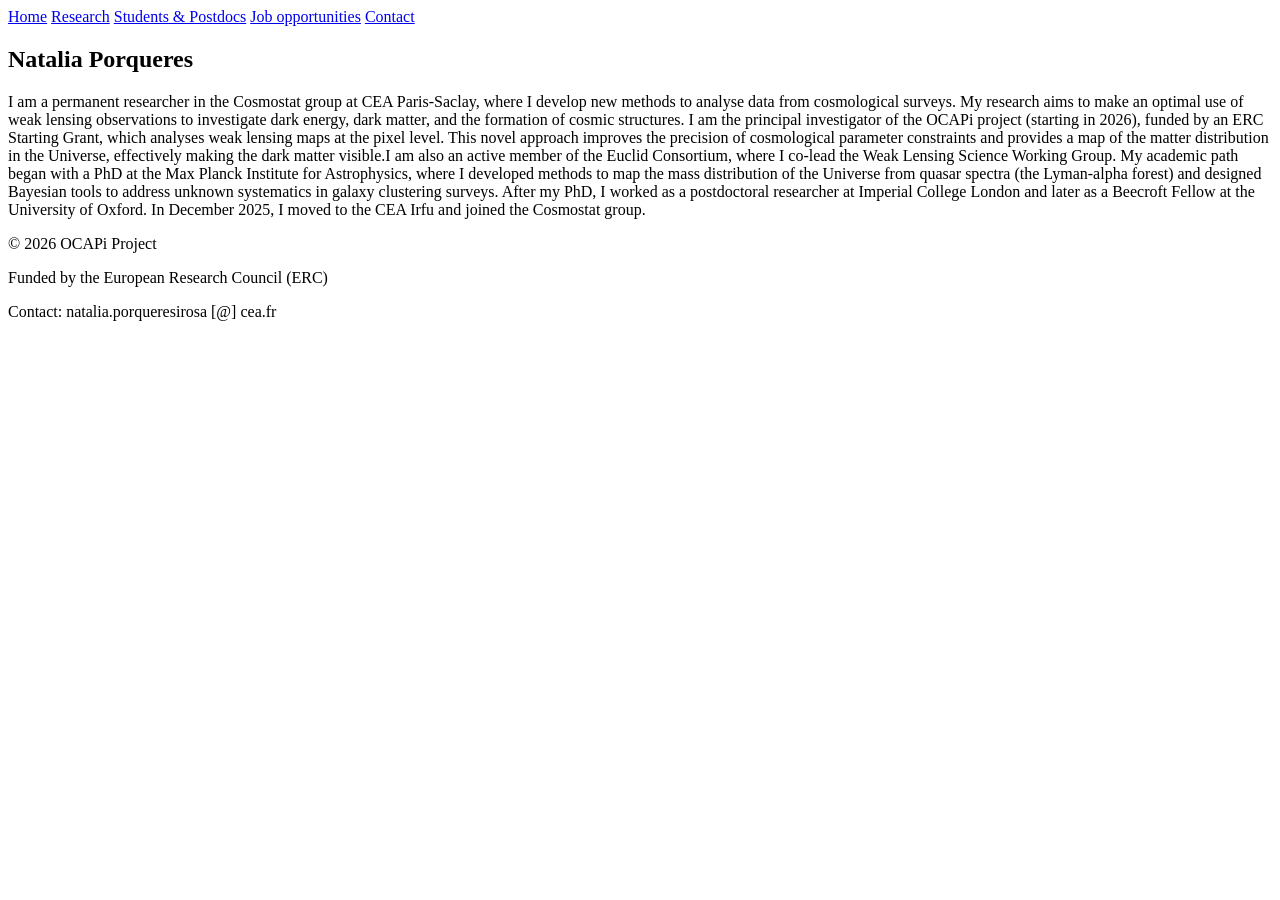
==== index.html @ 2c0f7d8e "Update index.html" ====
<!DOCTYPE html>
<html lang="en">
<head>
  <meta charset="UTF-8" />
  <meta name="viewport" content="width=device-width, initial-scale=1.0" />
  <title>Natalia Porqueres</title>
  <link rel="stylesheet" href="style.css" />
  <link rel="icon" href="images/favicon.png" />
</head>

<body>

<header class="site-header">

<div class="header-container">

  <!-- Logo (left) -->
  
  <!-- Navigation (right) -->
  <nav aria-label="Main navigation">
    <a href="index.html">Home</a>
    <a href="publications.html">Research</a>
    <a href="students_postdocs.html">Students & Postdocs</a>
    <a href="jobs.html">Job opportunities</a>
    <a href="contact.html">Contact</a>
  </nav>

</div>
  
</header>

<main>
  <section id="project">
    <h2>Natalia Porqueres</h2>
    <p>
      I am a permanent researcher in the Cosmostat group at CEA Paris-Saclay, where I develop new methods to analyse data from cosmological surveys. 
      My research aims to make an optimal use of weak lensing observations to investigate dark energy, dark matter, and the formation of cosmic structures. 
      I am the principal investigator of the OCAPi project (starting in 2026), funded by an ERC Starting Grant, which analyses weak lensing maps at the pixel level. 
      This novel approach improves the precision of cosmological parameter constraints and provides a map of the matter distribution in the Universe, effectively 
      making the dark matter visible.​​

      I am also an active member of the Euclid Consortium, where I co-lead the Weak Lensing Science Working Group. 
      My academic path began with a PhD at the Max Planck Institute for Astrophysics, where I developed methods to map the mass distribution of the Universe 
      from quasar spectra (the Lyman-alpha forest) and designed Bayesian tools to address unknown systematics in galaxy clustering surveys. After my PhD, I worked 
      as a postdoctoral researcher at Imperial College London and later as a Beecroft Fellow at the University of Oxford. In December 2025, I moved to the CEA Irfu 
      and joined the Cosmostat group.
    </p>
  </section>
</main>

<footer>
<div class="footer-container">
  
  <div class="footer-left">
    <p>© 2026 OCAPi Project</p><p>Funded by the European Research Council (ERC)</p>
    <p>Contact: natalia.porqueresirosa [@] cea.fr</p>
  </div>

</div>
</footer>

</body>
</html>
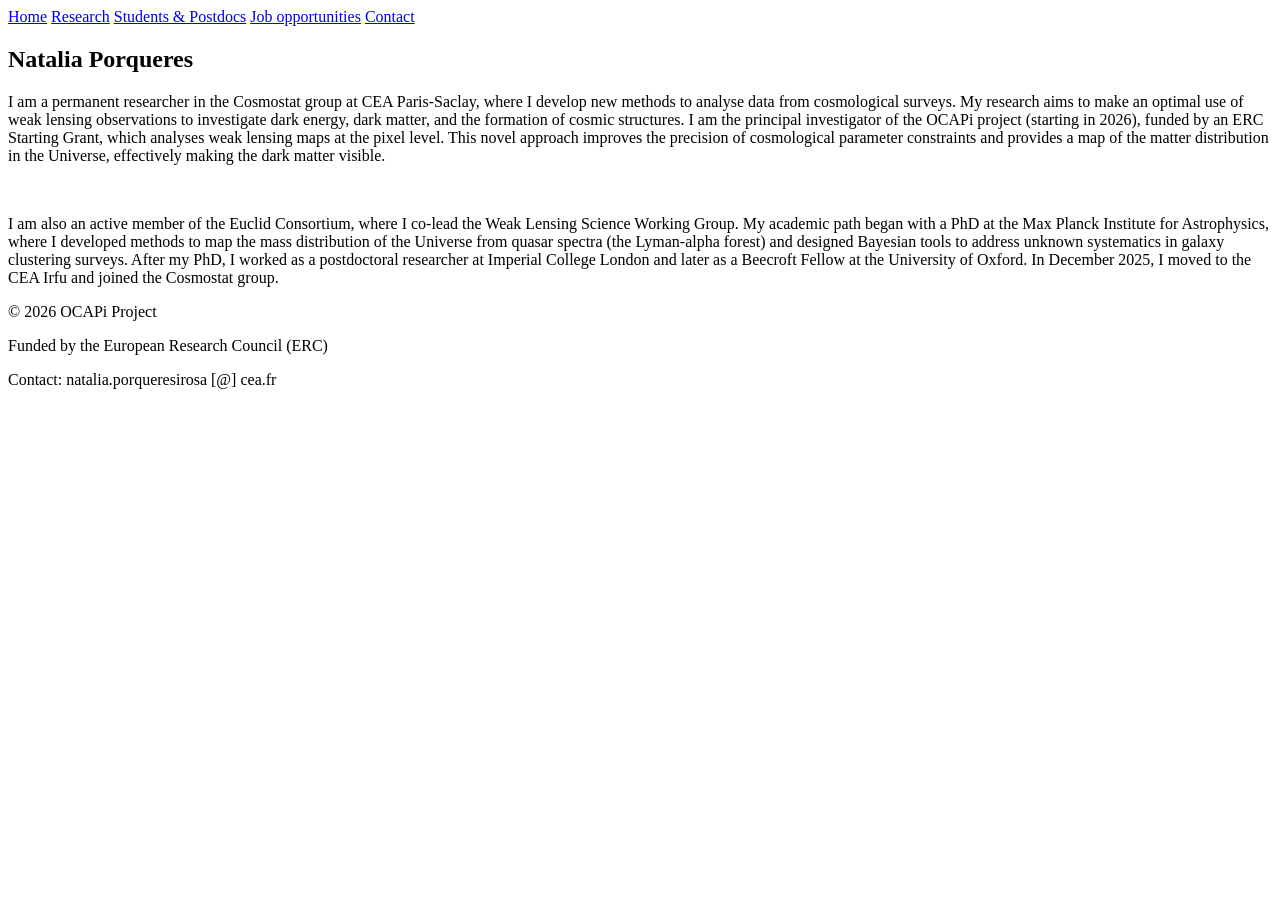
==== commit 19f2b536: "Update index.html" ====
--- a/index.html
+++ b/index.html
@@ -37,8 +37,10 @@
       My research aims to make an optimal use of weak lensing observations to investigate dark energy, dark matter, and the formation of cosmic structures. 
       I am the principal investigator of the OCAPi project (starting in 2026), funded by an ERC Starting Grant, which analyses weak lensing maps at the pixel level. 
       This novel approach improves the precision of cosmological parameter constraints and provides a map of the matter distribution in the Universe, effectively 
-      making the dark matter visible.​​
+      making the dark matter visible.
+    </p>​​
 
+    <p>
       I am also an active member of the Euclid Consortium, where I co-lead the Weak Lensing Science Working Group. 
       My academic path began with a PhD at the Max Planck Institute for Astrophysics, where I developed methods to map the mass distribution of the Universe 
       from quasar spectra (the Lyman-alpha forest) and designed Bayesian tools to address unknown systematics in galaxy clustering surveys. After my PhD, I worked 
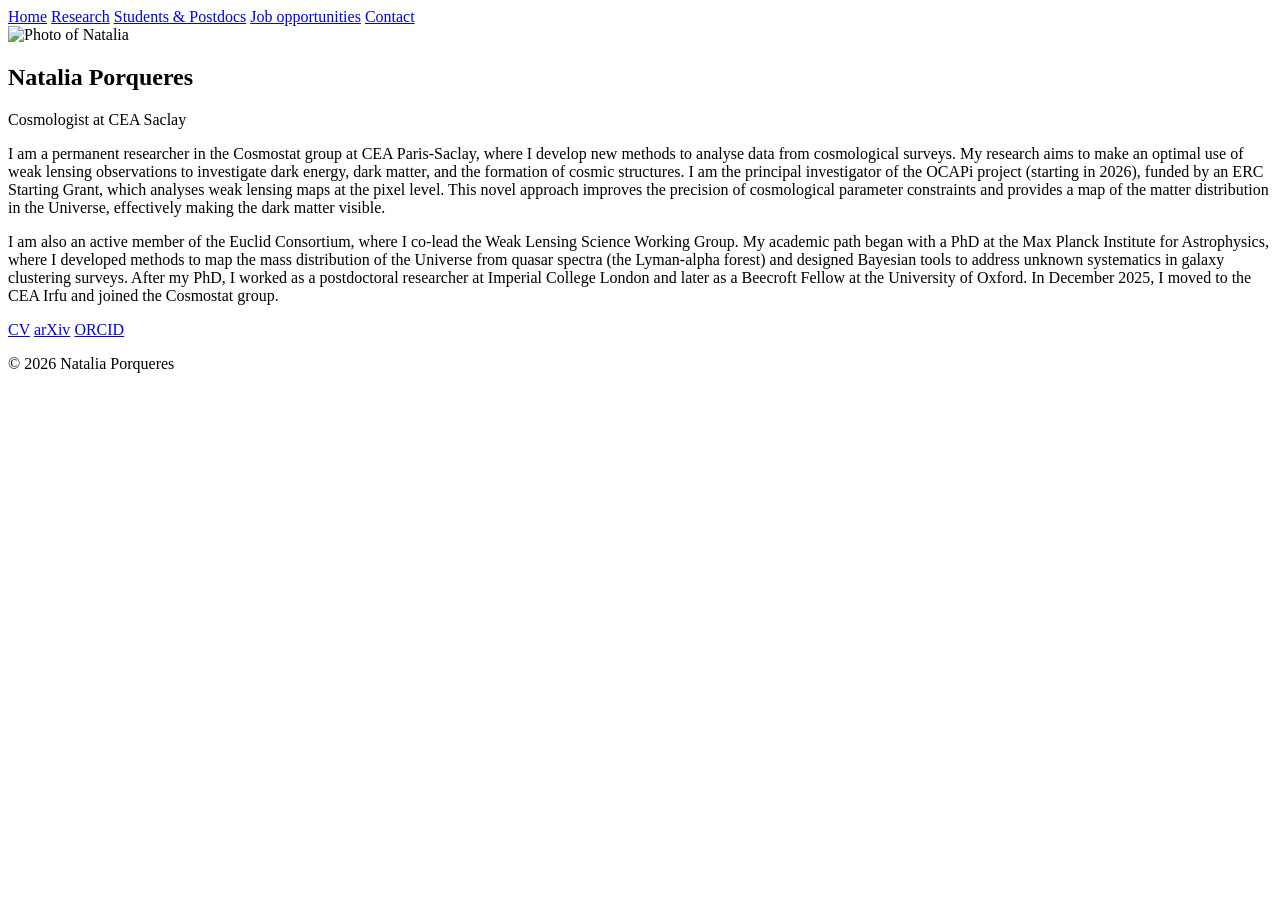
==== commit 3f4a2895: "Update index.html" ====
--- a/index.html
+++ b/index.html
@@ -29,33 +29,52 @@
   
 </header>
 
-<main>
-  <section id="project">
-    <h2>Natalia Porqueres</h2>
-    <p>
-      I am a permanent researcher in the Cosmostat group at CEA Paris-Saclay, where I develop new methods to analyse data from cosmological surveys. 
-      My research aims to make an optimal use of weak lensing observations to investigate dark energy, dark matter, and the formation of cosmic structures. 
-      I am the principal investigator of the OCAPi project (starting in 2026), funded by an ERC Starting Grant, which analyses weak lensing maps at the pixel level. 
-      This novel approach improves the precision of cosmological parameter constraints and provides a map of the matter distribution in the Universe, effectively 
-      making the dark matter visible.
-    </p>​​
+<section class="hero">
 
-    <p>
-      I am also an active member of the Euclid Consortium, where I co-lead the Weak Lensing Science Working Group. 
-      My academic path began with a PhD at the Max Planck Institute for Astrophysics, where I developed methods to map the mass distribution of the Universe 
-      from quasar spectra (the Lyman-alpha forest) and designed Bayesian tools to address unknown systematics in galaxy clustering surveys. After my PhD, I worked 
-      as a postdoctoral researcher at Imperial College London and later as a Beecroft Fellow at the University of Oxford. In December 2025, I moved to the CEA Irfu 
-      and joined the Cosmostat group.
-    </p>
-  </section>
-</main>
+  <div class="hero-card">
+
+    <div class="hero-image">
+      <img src="photo_natalia.png" alt="Photo of Natalia">
+    </div>
+
+    <div class="hero-text">
+      <h1>Natalia Porqueres</h1>
+      <p class="subtitle">
+        Cosmologist at CEA Saclay
+      </p>
+
+      <p>
+        I am a permanent researcher in the Cosmostat group at CEA Paris-Saclay, where I develop new methods to analyse data from cosmological surveys. 
+        My research aims to make an optimal use of weak lensing observations to investigate dark energy, dark matter, and the formation of cosmic structures. 
+        I am the principal investigator of the OCAPi project (starting in 2026), funded by an ERC Starting Grant, which analyses weak lensing maps at the pixel level. 
+        This novel approach improves the precision of cosmological parameter constraints and provides a map of the matter distribution in the Universe, 
+        effectively making the dark matter visible.
+      </p>
+
+      <p>
+        I am also an active member of the Euclid Consortium, where I co-lead the Weak Lensing Science Working Group. My academic path began with a PhD at the 
+        Max Planck Institute for Astrophysics, where I developed methods to map the mass distribution of the Universe from quasar spectra (the Lyman-alpha forest) 
+        and designed Bayesian tools to address unknown systematics in galaxy clustering surveys. After my PhD, I worked as a postdoctoral researcher at Imperial College 
+        London and later as a Beecroft Fellow at the University of Oxford. In December 2025, I moved to the CEA Irfu and joined the Cosmostat group.
+      </p>
+
+      <div class="hero-links">
+        <a href="CV_Porqueres.pdf">CV</a>
+        <a href="https://arxiv.org/search/astro-ph?searchtype=author&query=Porqueres,+N">arXiv</a>
+        <a href="https://orcid.org/0000-0002-7599-966X">ORCID</a>
+      </div>
+
+    </div>
+
+  </div>
+
+</section>
 
 <footer>
 <div class="footer-container">
   
   <div class="footer-left">
-    <p>© 2026 OCAPi Project</p><p>Funded by the European Research Council (ERC)</p>
-    <p>Contact: natalia.porqueresirosa [@] cea.fr</p>
+    <p>© 2026 Natalia Porqueres</p>
   </div>
 
 </div>
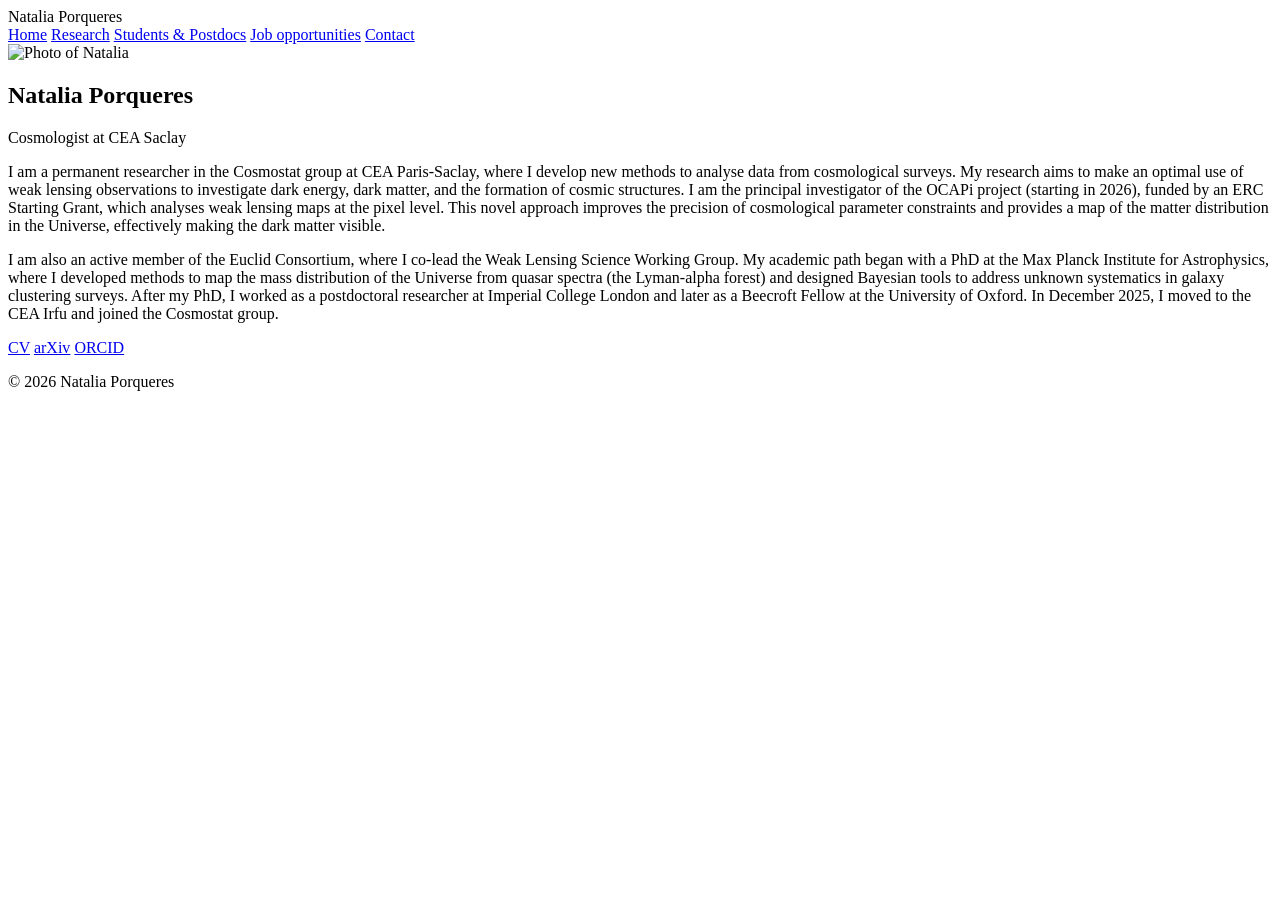
==== commit 2b3fd695: "Update index.html" ====
--- a/index.html
+++ b/index.html
@@ -14,7 +14,9 @@
 
 <div class="header-container">
 
-  <!-- Logo (left) -->
+  <div class="site-name">
+    Natalia Porqueres
+  </div>
   
   <!-- Navigation (right) -->
   <nav aria-label="Main navigation">
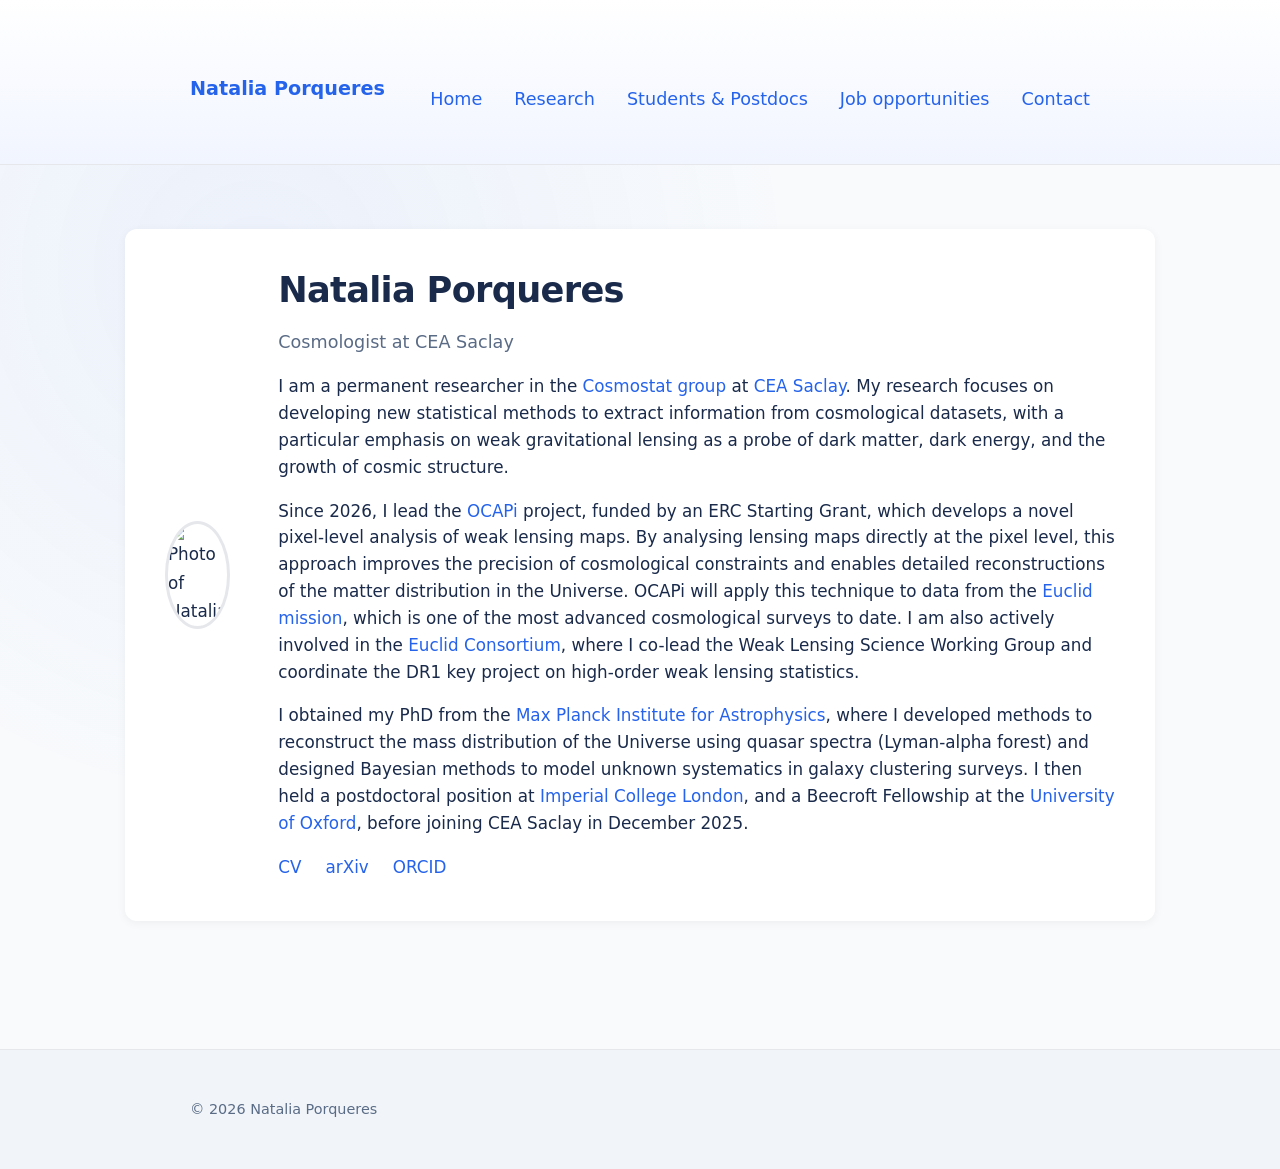
==== commit 2bd4cdd1: "Update index.html" ====
--- a/index.html
+++ b/index.html
@@ -14,10 +14,10 @@
 
 <div class="header-container">
 
-  <div class="site-name">
-    Natalia Porqueres
-  </div>
-  
+<div class="site-name">
+  <a href="index.html">Natalia Porqueres</a>
+</div>
+ 
   <!-- Navigation (right) -->
   <nav aria-label="Main navigation">
     <a href="index.html">Home</a>
@@ -44,20 +44,36 @@
       <p class="subtitle">
         Cosmologist at CEA Saclay
       </p>
-
+        
       <p>
-        I am a permanent researcher in the Cosmostat group at CEA Paris-Saclay, where I develop new methods to analyse data from cosmological surveys. 
-        My research aims to make an optimal use of weak lensing observations to investigate dark energy, dark matter, and the formation of cosmic structures. 
-        I am the principal investigator of the OCAPi project (starting in 2026), funded by an ERC Starting Grant, which analyses weak lensing maps at the pixel level. 
-        This novel approach improves the precision of cosmological parameter constraints and provides a map of the matter distribution in the Universe, 
-        effectively making the dark matter visible.
+        I  am a permanent researcher in the <a href="https://www.cosmostat.org/">Cosmostat group </a> 
+        at <a href="https://irfu.cea.fr/dap/">CEA Saclay</a>. 
+        My research focuses on developing new statistical methods to extract information from cosmological datasets, 
+        with a particular emphasis on weak gravitational lensing as a probe of dark matter, dark energy, and the growth of cosmic structure.
       </p>
 
       <p>
-        I am also an active member of the Euclid Consortium, where I co-lead the Weak Lensing Science Working Group. My academic path began with a PhD at the 
-        Max Planck Institute for Astrophysics, where I developed methods to map the mass distribution of the Universe from quasar spectra (the Lyman-alpha forest) 
-        and designed Bayesian tools to address unknown systematics in galaxy clustering surveys. After my PhD, I worked as a postdoctoral researcher at Imperial College 
-        London and later as a Beecroft Fellow at the University of Oxford. In December 2025, I moved to the CEA Irfu and joined the Cosmostat group.
+        Since 2026, I lead the 
+        <a href="https://nataliaporqueres.github.io/ocapi/index.html">OCAPi</a>
+        project, funded by an ERC Starting Grant, which develops a novel pixel-level analysis of weak lensing maps. 
+        By analysing lensing maps directly at the pixel level, this approach improves the precision of cosmological constraints and enables 
+        detailed reconstructions of the matter distribution in the Universe. OCAPi will apply this technique to data from the 
+        <a href="https://www.esa.int/Science_Exploration/Space_Science/Euclid">Euclid mission</a>, 
+        which is one of the most advanced cosmological surveys to date. I am also actively involved in the 
+        <a href="https://www.euclid-ec.org/">Euclid Consortium</a>, 
+        where I co-lead the Weak Lensing Science Working Group and coordinate the DR1 key project on high-order weak lensing statistics.
+      </p>
+      
+      <p>
+       I obtained my PhD from the 
+       <a href="https://www.mpa-garching.mpg.de/">Max Planck Institute for Astrophysics</a>,     
+       where I developed methods to reconstruct 
+       the mass distribution of the Universe using quasar spectra (Lyman-alpha forest) and designed Bayesian methods 
+       to model unknown systematics in galaxy clustering surveys. I then held a postdoctoral position at
+       <a href=" https://www.imperial.ac.uk/astrophysics/"> Imperial College London</a>,     
+       and a Beecroft Fellowship at the 
+       <a href="https://www.physics.ox.ac.uk/research/group/beecroft-institute-particle-astrophysics-and-cosmology">University of Oxford</a>,  
+       before joining CEA Saclay in December 2025.
       </p>
 
       <div class="hero-links">
--- a/style.css
+++ b/style.css
@@ -0,0 +1,389 @@
+:root {
+  --bg: #f8fafc;
+  --surface: #ffffff;
+  --text: #1a2a4a;
+  --muted: #5a6b86;
+  --border: #e5e7eb;
+
+  --accent: #2563eb;
+  --accent-dark: #0a4aff;
+
+  --shadow-sm: 0 2px 10px rgba(0, 0, 0, 0.05);
+  --shadow-md: 0 8px 20px rgba(0, 0, 0, 0.08);
+
+  --radius: 12px;
+}
+
+body {
+  font-family: 'Inter', system-ui, sans-serif;
+  font-size: 16px;
+  line-height: 1.7;
+  margin: 0;
+  min-height: 100vh;
+  display: flex;
+  flex-direction: column;
+  background: var(--bg);
+  color: var(--text);
+}
+
+/* subtle background glow */
+body::before {
+  content: "";
+  position: fixed;
+  inset: 0;
+  background: radial-gradient(circle at 20% 30%, rgba(37,99,235,0.06), transparent 45%);
+  pointer-events: none;
+  z-index: -1;
+}
+
+html {
+  scroll-behavior: smooth;
+}
+
+/* Typography */
+h1, h2, h3 {
+  letter-spacing: -0.02em;
+  line-height: 1.2;
+}
+
+h2 {
+  color: var(--text);
+  font-size: 1.6rem;
+  margin-bottom: 1.2rem;
+  padding-bottom: 0.4rem;
+  border-bottom: 1px solid var(--border);
+}
+
+p {
+  margin-bottom: 1rem;
+}
+
+/* Links */
+a {
+  color: var(--accent);
+  text-decoration: none;
+  transition: color 0.2s ease, opacity 0.2s ease;
+}
+
+a:hover {
+  color: var(--accent-dark);
+}
+
+/* Layout */
+main {
+  flex: 1;
+  max-width: 850px;
+  margin: 3rem auto;
+  padding: 0 1.5rem;
+  text-align: left; 
+}
+.hero {
+  display: flex;
+  justify-content: center;
+  padding: 4rem 1.5rem;
+}
+
+.hero-card {
+  display: flex;
+  align-items: center;
+  gap: 3rem;
+
+  max-width: 950px;
+  background: var(--surface);
+  padding: 2.5rem;
+
+  border-radius: var(--radius);
+  box-shadow: var(--shadow-sm);
+}
+
+.hero-image img {
+  width: 200px;
+  height: 200px;
+  border-radius: 50%;
+  object-fit: cover;
+
+  border: 3px solid #e5e7eb;
+}
+
+.hero-text h1 {
+  font-size: 2.2rem;
+  margin: 0 0 0.3rem;
+}
+
+.hero-text .subtitle {
+  font-size: 1.1rem;
+  color: var(--muted);
+  margin-bottom: 1rem;
+}
+
+.hero-text p {
+  color: var(--text);
+  line-height: 1.6;
+}
+
+.hero-links {
+  margin-top: 1rem;
+  display: flex;
+  gap: 1.5rem;
+}
+
+.hero-links a {
+  font-weight: 500;
+}
+
+@media (max-width: 768px) {
+  .hero-card {
+    flex-direction: column;
+    text-align: center;
+  }
+
+  .hero-links {
+    justify-content: center;
+  }
+}
+
+/* Header */
+header {
+  background: linear-gradient(to bottom, var(--surface), #f1f5ff);
+  padding: 3rem 1rem 2rem;
+  text-align: center;
+  border-bottom: 1px solid var(--border);
+}
+
+.header-container {
+  display: flex;
+  align-items: center;
+  justify-content: space-between;
+  max-width: 900px;
+  margin: 0 auto;
+  padding: 0.8rem 1rem;
+  gap: 1rem;
+}
+
+.site-name {
+  font-size: 1.2rem;
+  align-items: center;
+  font-weight: 600;
+  color: var(--text);
+}
+
+@media (max-width: 768px) {
+  .site-name {
+    font-size: 1rem;
+  }
+}
+
+header h1 {
+  font-size: 2.6rem;
+  font-weight: 600;
+  margin-bottom: 0.5rem;
+}
+
+.subtitle {
+  font-size: 1.25rem;
+  color: var(--muted);
+}
+
+/* Navigation */
+nav {
+  display: flex;
+  align-items: center;
+  justify-content: center;
+  flex-wrap: wrap;
+  gap: 2rem;
+  margin-top: 1.5rem;
+}
+
+nav a {
+  font-weight: 500;
+  font-size: 1.1rem;
+  position: relative;
+  padding-bottom: 4px;
+  align-items: center;
+}
+
+nav a::after {
+  content: "";
+  position: absolute;
+  left: 0;
+  bottom: 0;
+  height: 2px;
+  width: 0%;
+  background: var(--accent);
+  transition: width 0.25s ease;
+}
+
+nav a:hover::after {
+  width: 100%;
+}
+
+.ocapi-logo-small {
+  height: clamp(50px, 4vw, 70px);
+  width: auto;
+  display: block;
+}
+
+/* Sections */
+section {
+  margin-bottom: 4rem;
+}
+
+section:first-of-type {
+  font-size: 1.05rem;
+}
+
+#project {
+  text-align: justify;
+  text-justify: inter-word;
+  max-width: 75ch;
+}
+
+/* Team */
+
+.team-grid {
+  display: grid;
+  grid-template-columns: repeat(2, 1fr);
+  gap: 2rem;
+  margin-top: 2rem;
+}
+
+.team-grid .member.pi {
+  grid-column: 1 / -1;
+  display: flex;
+  flex-direction: column;
+  align-items: center;
+  text-align: center;
+  gap: 1rem;
+}
+  
+.member {
+  background: var(--surface);
+  border-radius: var(--radius);
+  box-shadow: var(--shadow-sm);
+  padding: 1.5rem;
+  display: flex;
+  flex-direction: column;
+  align-items: center;
+  text-align: center;
+  transition: transform 0.2s ease, box-shadow 0.2s ease;
+}
+
+.member:hover {
+  transform: translateY(-5px);
+  box-shadow: var(--shadow-md);
+}
+
+.member img {
+  display: block;
+  margin: 0 auto 1rem;
+  width: 120px;
+  height: 120px;
+  border-radius: 50%;
+  object-fit: cover;
+  margin-bottom: 1rem;
+  border: 3px solid #d9e1f2;
+}
+
+.member h3 {
+  margin: 0.5rem 0 0.3rem;
+}
+
+.member p {
+  font-size: 0.95rem;
+  color: var(--muted);
+  margin: 0;
+}
+
+.member .email {
+  display: inline-block;
+  margin-top: 0.6rem;
+  font-size: 0.9rem;
+}
+
+/* Logo blocks */
+.logo-bar {
+  display: flex;
+  justify-content: center;
+  align-items: center;
+  gap: 3rem;
+  flex-wrap: wrap;
+}
+
+.ocapi-logo {
+  width: min(90%, 500px);
+}
+
+/* Footer */
+footer {
+  background: #f1f5f9;
+  border-top: 1px solid var(--border);
+  padding: 2rem 1rem;
+}
+
+.footer-container {
+  max-width: 900px;
+  margin: 0 auto;
+  display: flex;
+  justify-content: space-between;
+  flex-wrap: wrap;
+  gap: 1.5rem;
+  align-items: center;
+}
+
+.footer-left {
+  font-size: 0.9rem;
+  color: var(--muted);
+}
+
+.footer-right {
+  display: flex;
+  align-items: center;
+  gap: 3rem;
+}
+
+.footer-logo {
+  height: 70px;
+  width: auto;
+  display: block;
+  opacity: 0.9;
+}
+
+/* Funding section */
+.funding-container {
+  display: flex;
+  align-items: center;
+  justify-content: center;
+  gap: 2rem;
+  padding: 2rem 0;
+  flex-wrap: wrap;
+}
+
+.funding-text {
+  font-size: 1.05rem;
+  color: var(--muted);
+  max-width: 420px;
+}
+
+.funding-logo { 
+  width: min(360px, 90%);
+  height: auto;
+}
+
+/* Responsive */
+@media (max-width: 700px) {
+  header h1 {
+    font-size: 2rem;
+  }
+
+  .subtitle {
+    font-size: 1.1rem;
+  }
+
+  nav {
+    gap: 1rem;
+  }
+
+  main {
+    margin: 2rem auto;
+  }
+}
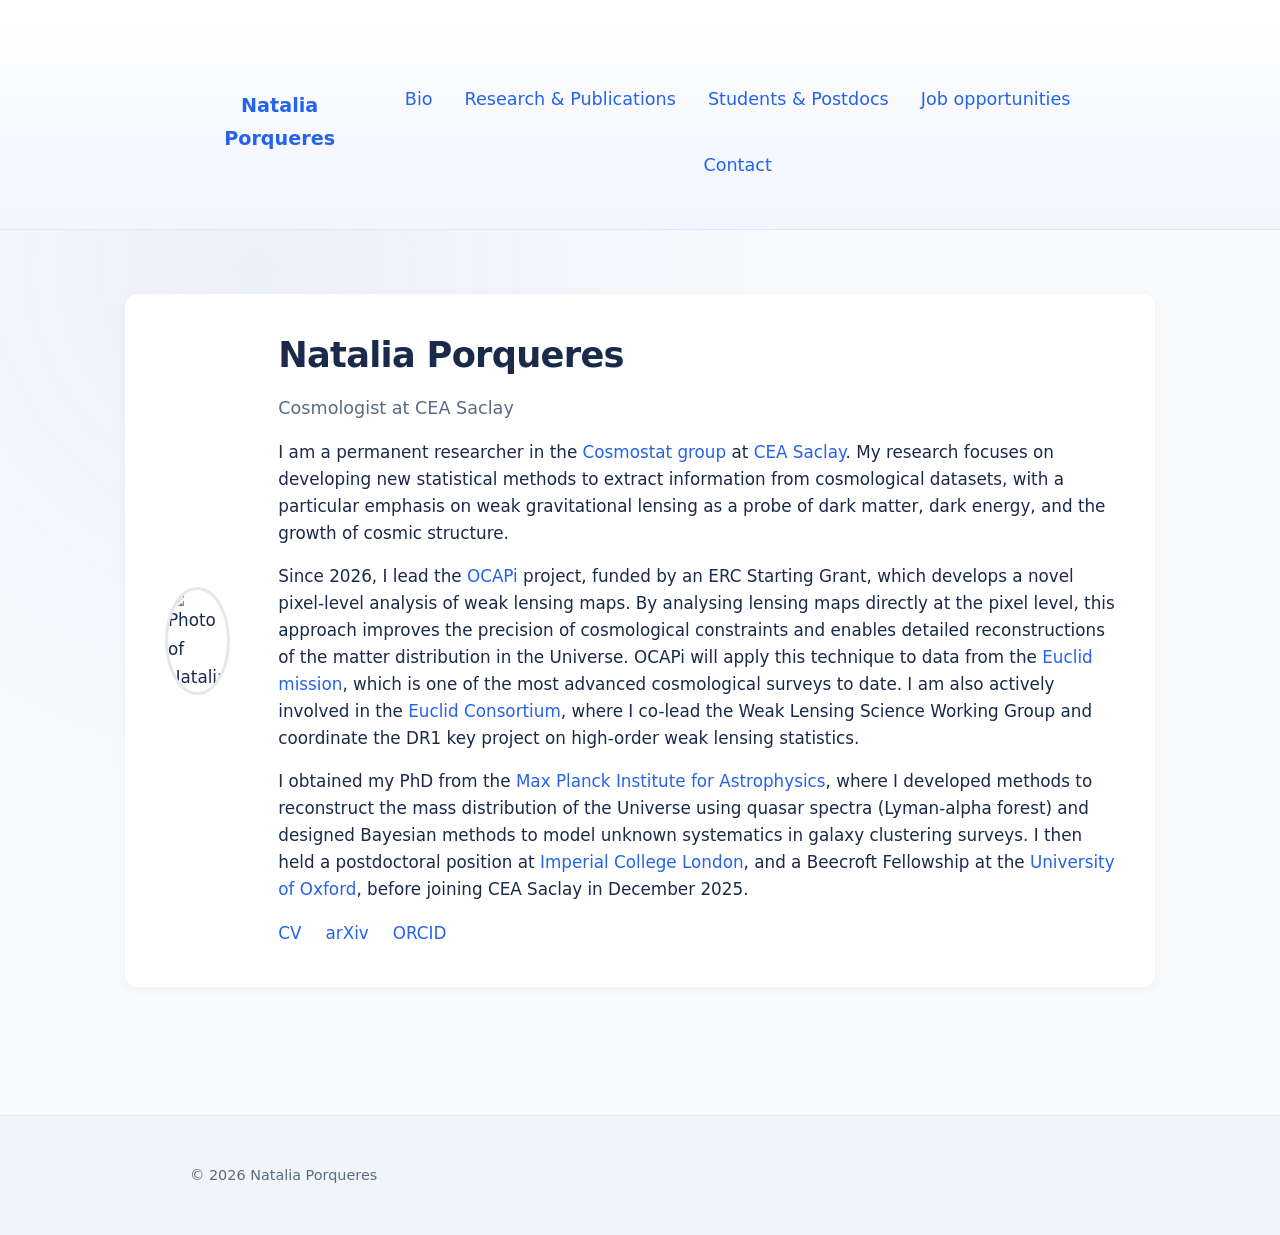
==== commit 54e4fe44: "Update index.html" ====
--- a/index.html
+++ b/index.html
@@ -20,8 +20,8 @@
  
   <!-- Navigation (right) -->
   <nav aria-label="Main navigation">
-    <a href="index.html">Home</a>
-    <a href="publications.html">Research</a>
+    <a href="index.html">Bio</a>
+    <a href="publications.html">Research & Publications</a>
     <a href="students_postdocs.html">Students & Postdocs</a>
     <a href="jobs.html">Job opportunities</a>
     <a href="contact.html">Contact</a>
